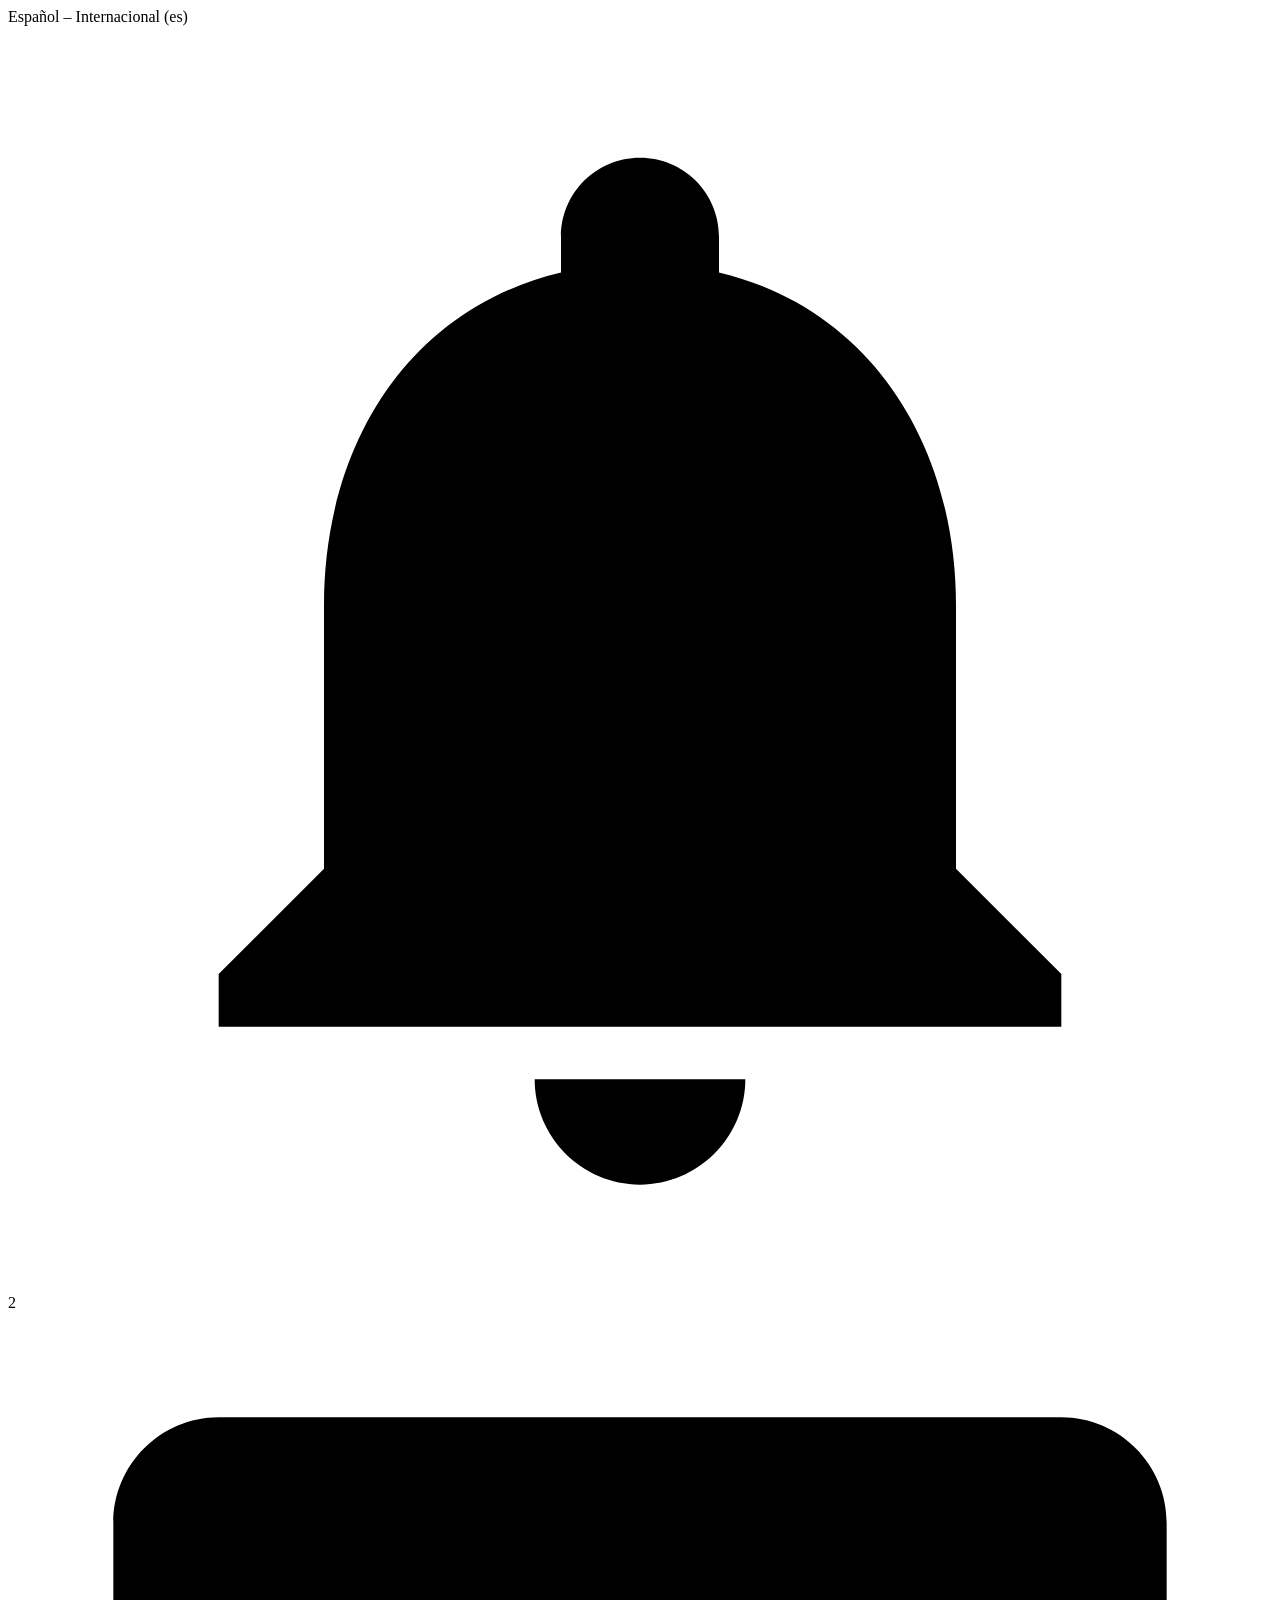
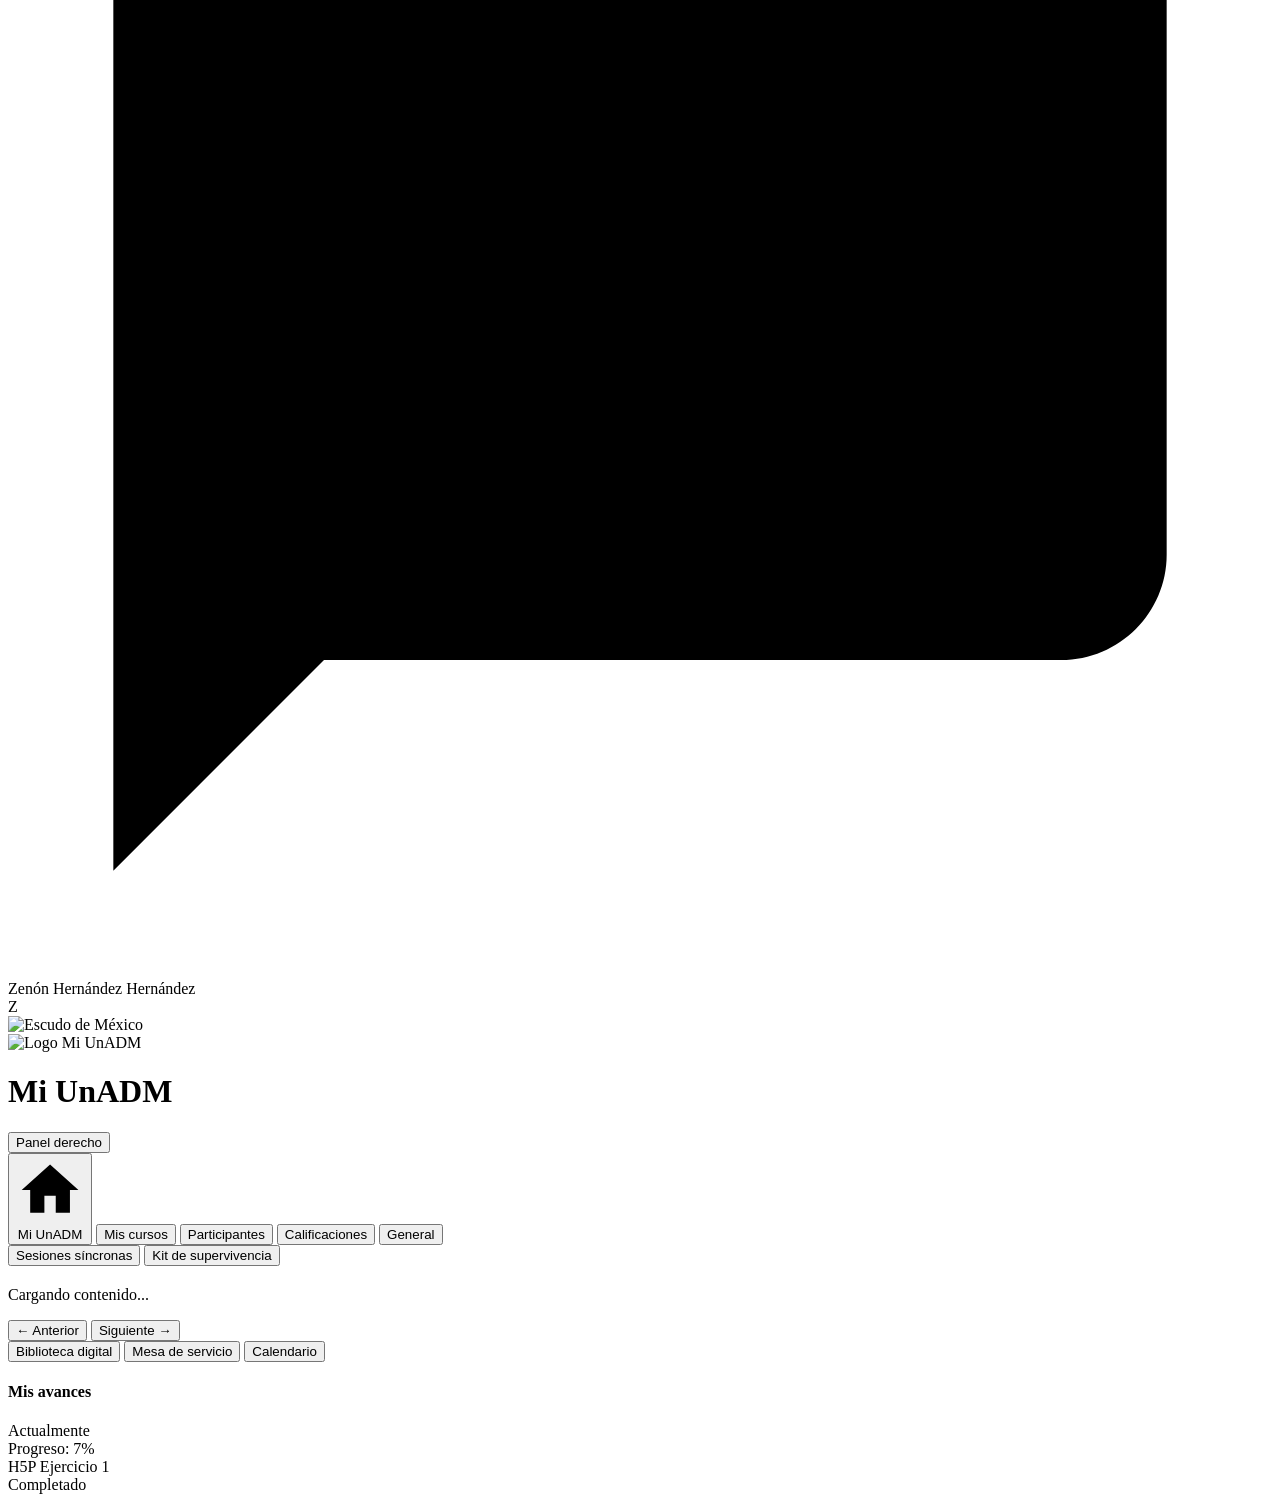
==== index.html @ 324848ee "Creacion de index" ====
<!DOCTYPE html>
<html lang="es">
<head>
<meta charset="UTF-8">
<meta name="viewport" content="width=device-width, initial-scale=1.0">
<title>Mi UnADM - Programa de Mediación</title>
<link rel="stylesheet" href="styles.css">
</head>
<body>

<!-- TOP BAR -->
<div class="top-bar">
  <span>Español – Internacional (es)</span>
  <div class="top-bar-right">
    <div class="notif-bell">
      <svg viewBox="0 0 24 24"><path d="M12 22c1.1 0 2-.9 2-2h-4c0 1.1.9 2 2 2zm6-6V11c0-3.07-1.64-5.64-4.5-6.32V4c0-.83-.67-1.5-1.5-1.5s-1.5.67-1.5 1.5v.68C7.63 5.36 6 7.92 6 11v5l-2 2v1h16v-1l-2-2z"/></svg>
      <span class="notif-badge">2</span>
    </div>
    <div class="chat-icon">
      <svg viewBox="0 0 24 24"><path d="M20 2H4c-1.1 0-2 .9-2 2v18l4-4h14c1.1 0 2-.9 2-2V4c0-1.1-.9-2-2-2z"/></svg>
    </div>
    <span class="user-name">Zenón Hernández Hernández</span>
    <div class="avatar-placeholder">Z</div>
  </div>
</div>

<!-- HEADER / LOGOS -->
<div class="header">
  <div class="logo-sep"></div>
    <img src="logos-Edu_UnADM.png" alt="Escudo de México" height="44">
  <div class="logo-sep"></div>
  <div>
    <img src="miunadm.png" height="44" alt="Logo Mi UnADM">
  </div>
  <div class="logo-sep"></div>
</div>

<!-- PAGE TITLE -->
<div class="page-title-bar">
  <div class="hamburger" onclick="toggleMenu()">
    <span></span><span></span><span></span>
  </div>
  <h1>Mi UnADM</h1>
  <button class="right-menu-toggle" type="button" onclick="toggleRightMenu()" aria-controls="menuDerecho" aria-expanded="true" title="Ocultar menú derecho">
    Panel derecho
  </button>
</div>

<!-- MAIN LAYOUT -->
<div class="main-layout">

  <!-- LEFT SIDEBAR -->
  <nav class="sidebar-left" id="menuBotones">
    <button class="nav-btn primary">
      <svg viewBox="0 0 24 24" fill="currentColor"><path d="M10 20v-6h4v6h5v-8h3L12 3 2 12h3v8z"/></svg>
      Mi UnADM
    </button>
    <button class="nav-btn">Mis cursos</button>
    <button class="nav-btn">Participantes</button>
    <button class="nav-btn">Calificaciones</button>
    <button class="nav-btn">General</button>
    <div class="nav-section-divider asignatura-divider"></div>
    <div id="contenedorSemanas"></div>
    <div class="nav-section-divider asignatura-divider"></div>
    <button class="nav-btn">Sesiones síncronas</button>
    <button class="nav-btn">Kit de supervivencia</button>
  </nav>

  <!-- CENTER CONTENT -->
  <main class="content-area" id="contenidoDinamico">
    <div class="content-header">
      <h2></h2>
      <div class="breadcrumb"></div>
    </div>

    <div class="content-body">
      <div class="loading-message">
        <p>Cargando contenido...</p>
      </div>
    </div>

    <div class="content-nav">
      <button class="nav-arrow-btn">← Anterior</button>
      <button class="nav-arrow-btn">Siguiente →</button>
    </div>
  </main>

  <!-- RIGHT SIDEBAR -->
  <aside class="sidebar-right" id="menuDerecho">
    <button class="side-btn">Biblioteca digital</button>
    <button class="side-btn">Mesa de servicio</button>
    <button class="side-btn">Calendario</button>

    <div class="avances-box">
      <h4>Mis avances</h4>
      <div class="avances-label">Actualmente</div>
      <div class="progress-bar-outer">
        <div class="progress-bar-inner"></div>
      </div>
      <div class="progress-text">Progreso: 7%</div>
      <div class="ejercicio-item">
        <span class="ejercicio-badge">H5P</span>
        <span>Ejercicio 1</span>
        <div class="check-icon"></div>
        <span>Completado</span>
      </div>
    </div>
  </aside>

</div>

<script src="script.js"></script>
</body>
</html>
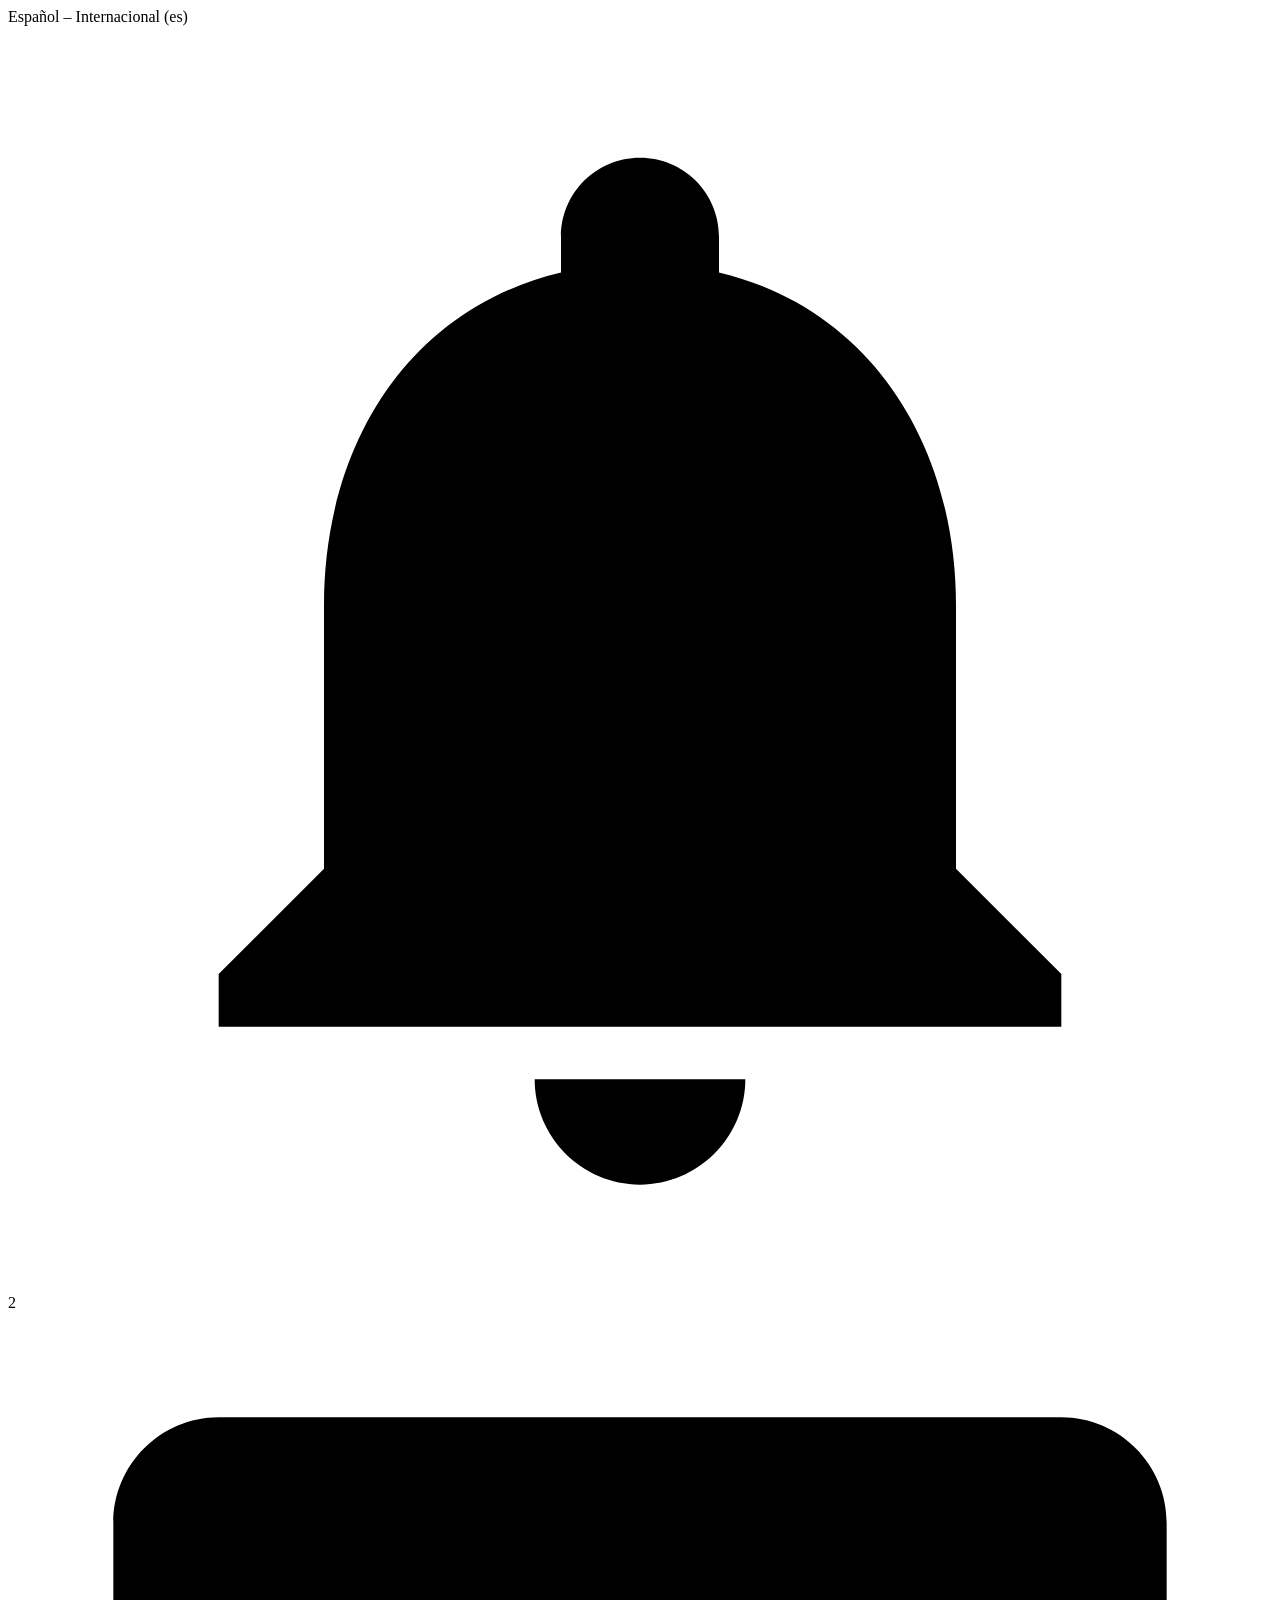
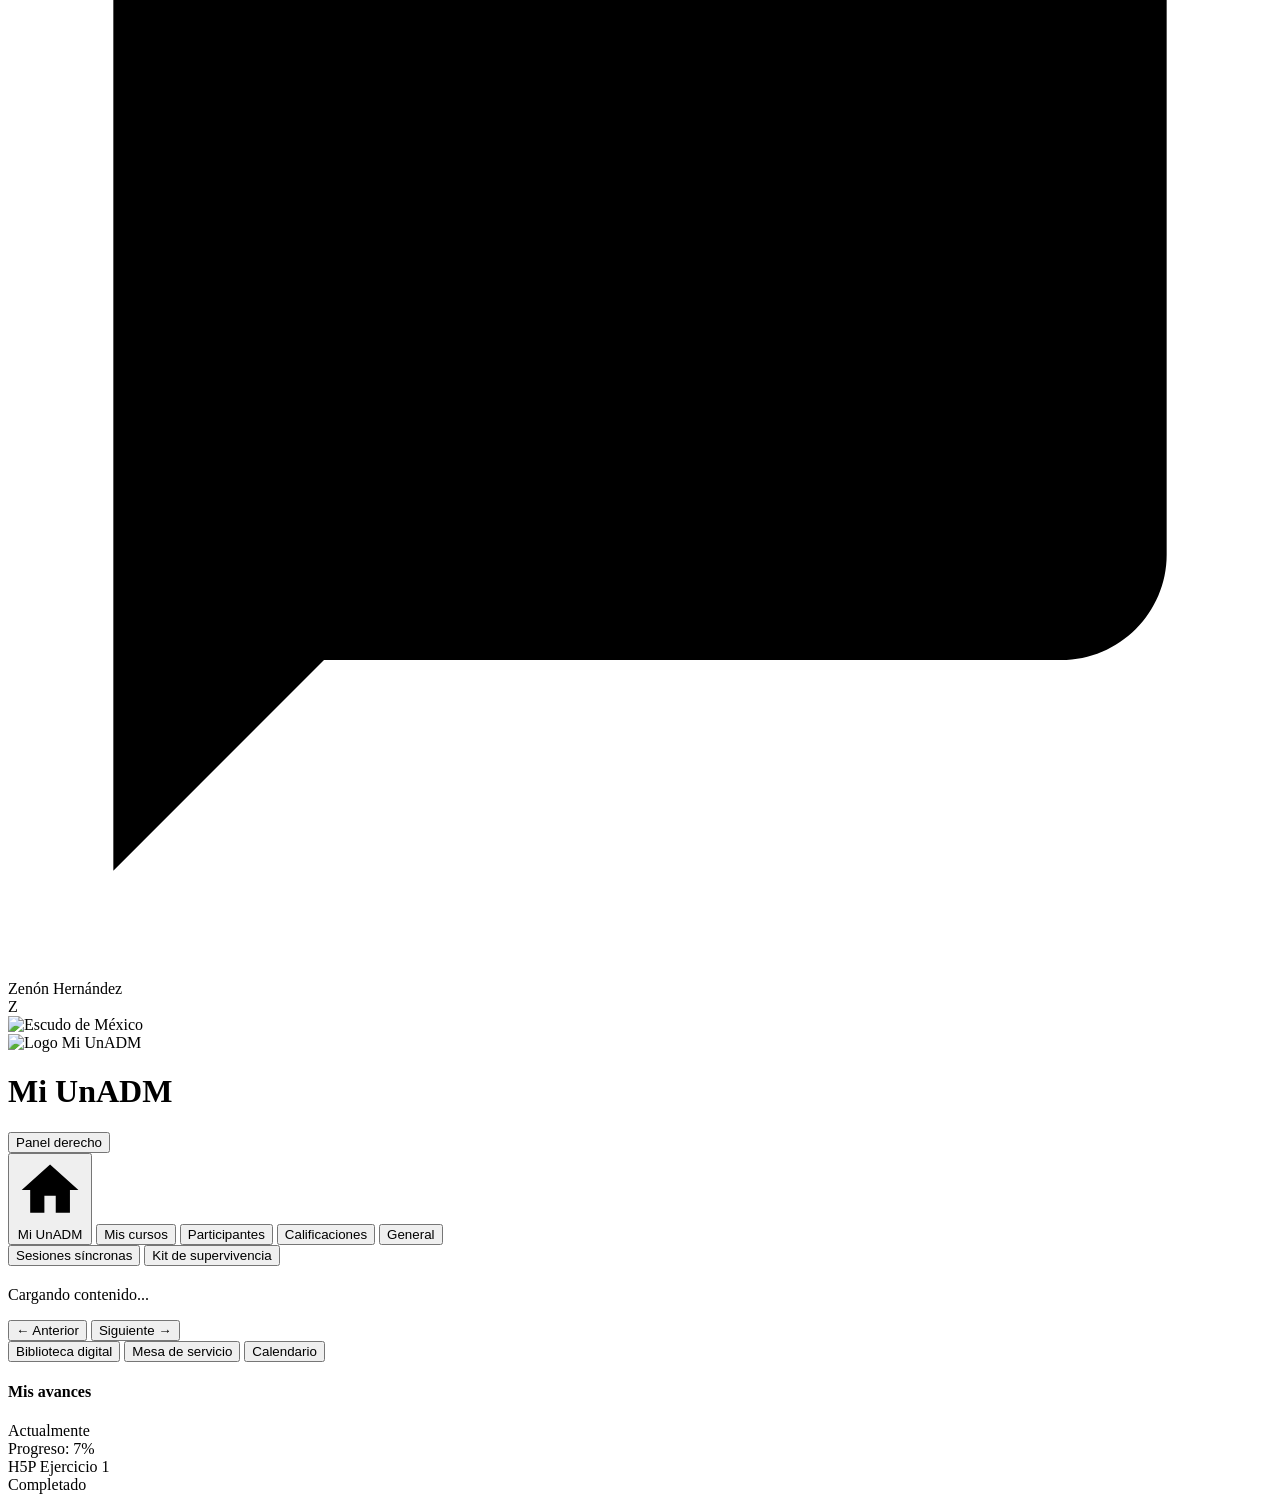
==== commit eaa3350c: "Primer cambio" ====
--- a/index.html
+++ b/index.html
@@ -19,7 +19,7 @@
     <div class="chat-icon">
       <svg viewBox="0 0 24 24"><path d="M20 2H4c-1.1 0-2 .9-2 2v18l4-4h14c1.1 0 2-.9 2-2V4c0-1.1-.9-2-2-2z"/></svg>
     </div>
-    <span class="user-name">Zenón Hernández Hernández</span>
+    <span class="user-name">Zenón Hernández</span>
     <div class="avatar-placeholder">Z</div>
   </div>
 </div>
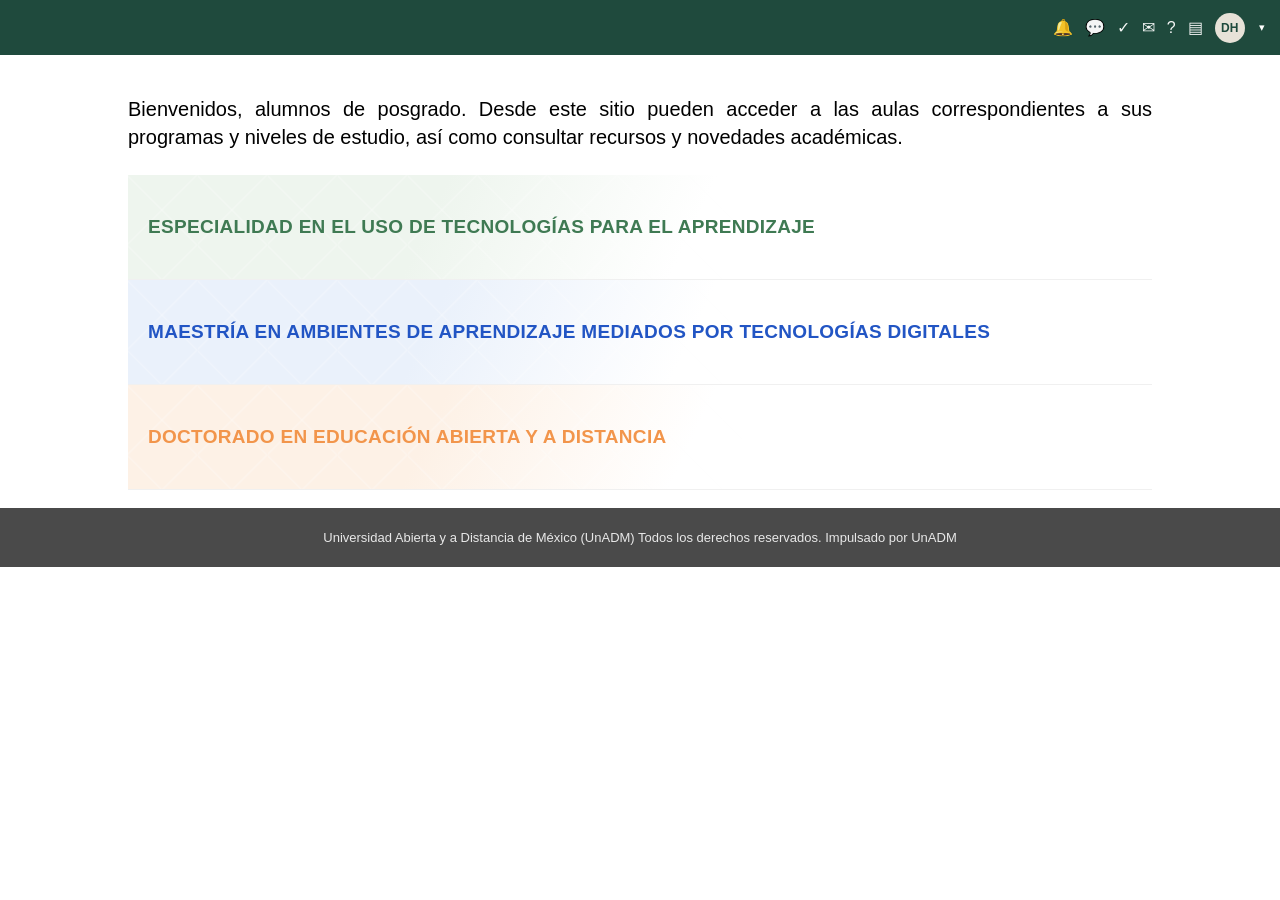
==== commit 741be828: "Construyendo aula" ====
--- a/index.html
+++ b/index.html
@@ -3,113 +3,37 @@
 <head>
 <meta charset="UTF-8">
 <meta name="viewport" content="width=device-width, initial-scale=1.0">
-<title>Mi UnADM - Programa de Mediación</title>
-<link rel="stylesheet" href="styles.css">
+<title>Panel Institucional</title>
+<link rel="stylesheet" href="style.css">
+<link rel="stylesheet" href="header.css">
+<script src="header-loader.js" defer></script>
 </head>
 <body>
+  <div id="header-container"></div>
 
-<!-- TOP BAR -->
-<div class="top-bar">
-  <span>Español – Internacional (es)</span>
-  <div class="top-bar-right">
-    <div class="notif-bell">
-      <svg viewBox="0 0 24 24"><path d="M12 22c1.1 0 2-.9 2-2h-4c0 1.1.9 2 2 2zm6-6V11c0-3.07-1.64-5.64-4.5-6.32V4c0-.83-.67-1.5-1.5-1.5s-1.5.67-1.5 1.5v.68C7.63 5.36 6 7.92 6 11v5l-2 2v1h16v-1l-2-2z"/></svg>
-      <span class="notif-badge">2</span>
+  <!-- FRANJAS DE NIVELES DE POSGRADO -->
+  <main class="stripe-container">
+    <section class="welcome-box">
+      Bienvenidos, alumnos de posgrado. Desde este sitio pueden acceder a las aulas correspondientes a sus programas y niveles de estudio, así como consultar recursos y novedades académicas.
+    </section>
+    <div class="stripe salud">
+      <div class="triangles"></div>
+      <div class="title">Especialidad en el uso de tecnologías para el aprendizaje</div>
     </div>
-    <div class="chat-icon">
-      <svg viewBox="0 0 24 24"><path d="M20 2H4c-1.1 0-2 .9-2 2v18l4-4h14c1.1 0 2-.9 2-2V4c0-1.1-.9-2-2-2z"/></svg>
+    <div class="stripe exactas">
+      <div class="triangles"></div>
+      <div class="title">Maestría en ambientes de aprendizaje mediados por tecnologías digitales</div>
     </div>
-    <span class="user-name">Zenón Hernández</span>
-    <div class="avatar-placeholder">Z</div>
-  </div>
-</div>
+    <a href="doctorado.html" class="stripe sociales">
+      <div class="triangles"></div>
+      <div class="title">Doctorado en Educación Abierta y a Distancia</div>
+    </a>
+  </main><br>
 
-<!-- HEADER / LOGOS -->
-<div class="header">
-  <div class="logo-sep"></div>
-    <img src="logos-Edu_UnADM.png" alt="Escudo de México" height="44">
-  <div class="logo-sep"></div>
-  <div>
-    <img src="miunadm.png" height="44" alt="Logo Mi UnADM">
-  </div>
-  <div class="logo-sep"></div>
-</div>
+  <!-- FOOTER -->
+  <footer>
+    Universidad Abierta y a Distancia de México (UnADM) Todos los derechos reservados. Impulsado por UnADM
+  </footer>
 
-<!-- PAGE TITLE -->
-<div class="page-title-bar">
-  <div class="hamburger" onclick="toggleMenu()">
-    <span></span><span></span><span></span>
-  </div>
-  <h1>Mi UnADM</h1>
-  <button class="right-menu-toggle" type="button" onclick="toggleRightMenu()" aria-controls="menuDerecho" aria-expanded="true" title="Ocultar menú derecho">
-    Panel derecho
-  </button>
-</div>
-
-<!-- MAIN LAYOUT -->
-<div class="main-layout">
-
-  <!-- LEFT SIDEBAR -->
-  <nav class="sidebar-left" id="menuBotones">
-    <button class="nav-btn primary">
-      <svg viewBox="0 0 24 24" fill="currentColor"><path d="M10 20v-6h4v6h5v-8h3L12 3 2 12h3v8z"/></svg>
-      Mi UnADM
-    </button>
-    <button class="nav-btn">Mis cursos</button>
-    <button class="nav-btn">Participantes</button>
-    <button class="nav-btn">Calificaciones</button>
-    <button class="nav-btn">General</button>
-    <div class="nav-section-divider asignatura-divider"></div>
-    <div id="contenedorSemanas"></div>
-    <div class="nav-section-divider asignatura-divider"></div>
-    <button class="nav-btn">Sesiones síncronas</button>
-    <button class="nav-btn">Kit de supervivencia</button>
-  </nav>
-
-  <!-- CENTER CONTENT -->
-  <main class="content-area" id="contenidoDinamico">
-    <div class="content-header">
-      <h2></h2>
-      <div class="breadcrumb"></div>
-    </div>
-
-    <div class="content-body">
-      <div class="loading-message">
-        <p>Cargando contenido...</p>
-      </div>
-    </div>
-
-    <div class="content-nav">
-      <button class="nav-arrow-btn">← Anterior</button>
-      <button class="nav-arrow-btn">Siguiente →</button>
-    </div>
-  </main>
-
-  <!-- RIGHT SIDEBAR -->
-  <aside class="sidebar-right" id="menuDerecho">
-    <button class="side-btn">Biblioteca digital</button>
-    <button class="side-btn">Mesa de servicio</button>
-    <button class="side-btn">Calendario</button>
-
-    <div class="avances-box">
-      <h4>Mis avances</h4>
-      <div class="avances-label">Actualmente</div>
-      <div class="progress-bar-outer">
-        <div class="progress-bar-inner"></div>
-      </div>
-      <div class="progress-text">Progreso: 7%</div>
-      <div class="ejercicio-item">
-        <span class="ejercicio-badge">H5P</span>
-        <span>Ejercicio 1</span>
-        <div class="check-icon"></div>
-        <span>Completado</span>
-      </div>
-    </div>
-  </aside>
-
-</div>
-
-<script src="script.js"></script>
 </body>
-</html>
-
+</html>
--- a/style.css
+++ b/style.css
@@ -0,0 +1,105 @@
+:root{
+  --verde-oscuro:#1f4a3d;
+  --verde-texto:#3f7a53;
+  --dorado:#b5892e;
+  --azul:#2255c4;
+  --naranja:#f2954b;
+  --guinda:#8c1c3a;
+  --gris-fondo:#f4f4f4;
+  --gris-borde:#e2e2e2;
+  --gris-texto:#4a4a4a;
+}
+
+*{box-sizing:border-box;}
+body{
+  margin:0;
+  padding-top: clamp(55px, 4.84vh, 92px);
+  font-family:-apple-system, "Segoe UI", Roboto, Helvetica, Arial, sans-serif;
+  color:var(--gris-texto);
+  background:#ffffff;
+}
+
+/* ===== CONTENEDOR DE FRANJAS ===== */
+.stripe-container{
+  width:80%;
+  max-width:1500px;
+  margin:0 auto;
+}
+.welcome-box{
+  color:#000;
+  font-size:20px;
+  text-align:justify;
+  line-height:1.4;
+  margin:40px auto 24px;
+}
+
+/* ===== FRANJAS DE DIVISIONES ===== */
+.stripe{
+  position:relative;
+  height:105px;
+  display:flex;
+  align-items:center;
+  justify-content:flex-start;
+  padding-left:20px;
+  padding-right:60px;
+  color:inherit;
+  text-decoration:none;
+  overflow:hidden;
+  border-bottom:1px solid #f0f0f0;
+}
+.stripe .title{
+  z-index:2;
+  font-weight:800;
+  font-size:19px;
+  letter-spacing:.3px;
+  text-transform:uppercase;
+  text-align:left;
+}
+.stripe .bg{
+  position:absolute;
+  inset:0;
+  background-repeat:no-repeat;
+  background-size:cover;
+  opacity:.5;
+}
+.stripe.salud .title{ color:var(--verde-texto); }
+.stripe.exactas .title{ color:var(--azul); }
+.stripe.sociales .title{ color:var(--naranja); }
+.stripe.extra .title{ color:var(--guinda); }
+
+.stripe.salud{ background: linear-gradient(115deg, #eef5ee 0%, #eef5ee 30%, #ffffff 55%); }
+.stripe.exactas{ background: linear-gradient(115deg, #eaf1fb 0%, #eaf1fb 30%, #ffffff 55%); }
+.stripe.sociales{ background: linear-gradient(115deg, #fdf1e6 0%, #fdf1e6 30%, #ffffff 55%); }
+.stripe.extra{ background: linear-gradient(115deg, #f7ecee 0%, #f7ecee 30%, #ffffff 55%); }
+
+.triangles{
+  position:absolute;
+  left:0;top:0;bottom:0;
+  width:60%;
+  background-image:
+    linear-gradient(135deg, transparent 48%, rgba(255,255,255,.6) 49%, transparent 51%),
+    linear-gradient(45deg, transparent 48%, rgba(255,255,255,.6) 49%, transparent 51%);
+  background-size:70px 70px;
+  opacity:.5;
+}
+
+/* ===== FOOTER ===== */
+footer{
+  background:#4a4a4a;
+  color:#e8e8e8;
+  text-align:center;
+  font-size:13px;
+  padding:22px 10px;
+}
+footer a{ color:#ffffff; font-weight:600; text-decoration:underline; }
+
+@media (max-width:700px){
+  .stripe-container{
+    width:100%;
+    padding:0 16px;
+  }
+  .cat-grid{ grid-template-columns:1fr; }
+  .quicklinks{ justify-content:center; }
+  .stripe{ padding-right:24px; }
+  .stripe .title{ font-size:14px; text-align:left; }
+}
--- a/header.css
+++ b/header.css
@@ -0,0 +1,34 @@
+.topbar{
+  position:fixed;
+  top:0;
+  left:0;
+  right:0;
+  width:100%;
+  z-index:1000;
+  background:var(--verde-oscuro);
+  height: clamp(55px, 4.84vh, 92px);
+  display:flex;
+  align-items:center;
+  justify-content:flex-end;
+  padding:0 clamp(12px, 1.2vw, 32px);
+  gap: clamp(12px, 1.2vh, 24px);
+}
+.topbar .icon{
+  color:#ffffff;
+  font-size: clamp(16px, 1.6vh, 22px);
+  opacity:.95;
+  display:flex;
+  align-items:center;
+  text-decoration:none;
+}
+.avatar{
+  width: clamp(30px, 2.4vh, 56px);
+  height: clamp(30px, 2.4vh, 56px);
+  border-radius:50%;
+  background:#e7e2d8;
+  color:#1f4a3d;
+  font-weight:700;
+  font-size: clamp(12px, 1.2vh, 18px);
+  display:flex;align-items:center;justify-content:center;
+}
+.chev{color:#fff;font-size: clamp(11px, 1.1vh, 16px);margin-left:2px;}
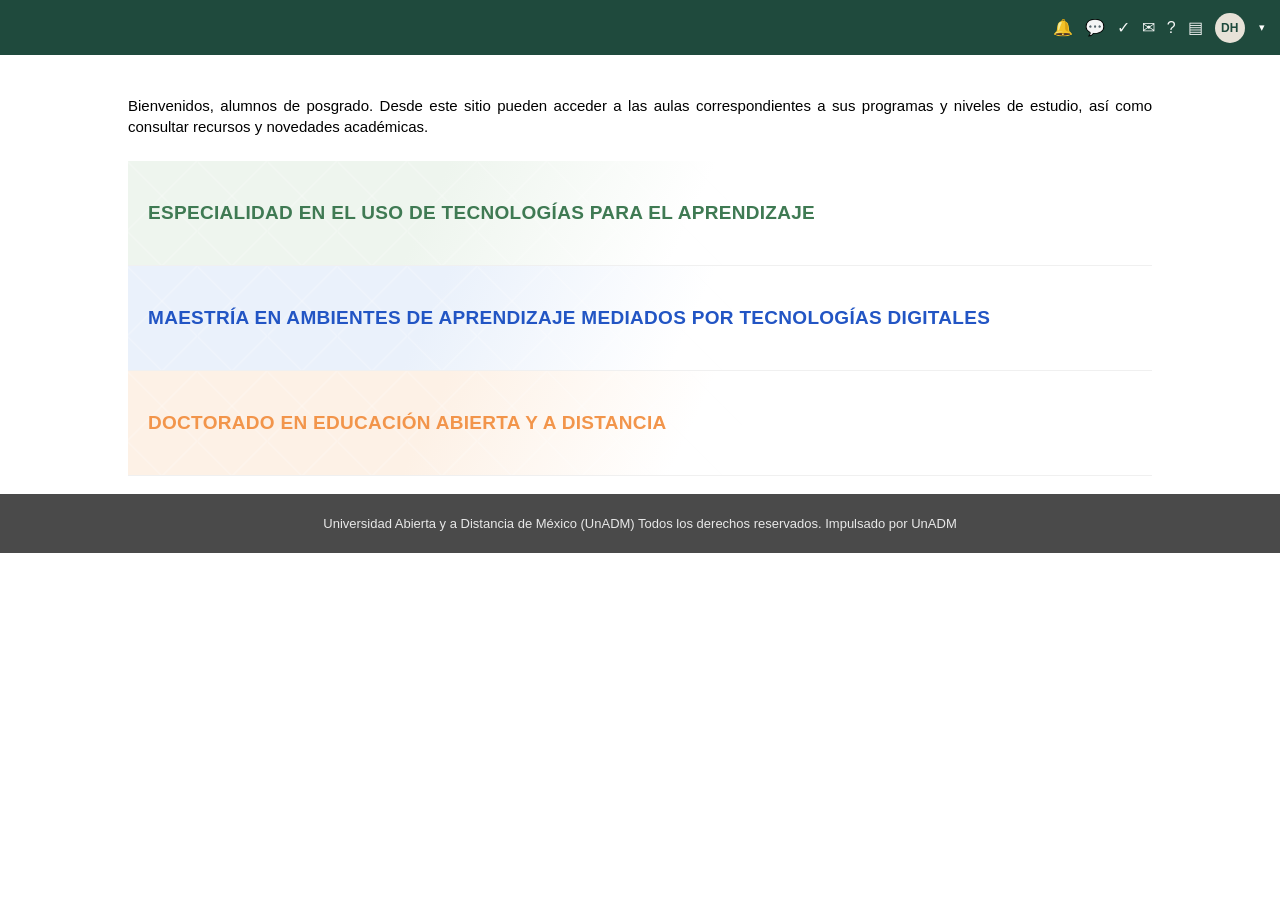
==== commit fab2e909: "Creadas paginas de planes de estudio de los otros dos niveles" ====
--- a/index.html
+++ b/index.html
@@ -16,14 +16,14 @@
     <section class="welcome-box">
       Bienvenidos, alumnos de posgrado. Desde este sitio pueden acceder a las aulas correspondientes a sus programas y niveles de estudio, así como consultar recursos y novedades académicas.
     </section>
-    <div class="stripe salud">
+    <a href="especialidad.html" class="stripe salud">
       <div class="triangles"></div>
       <div class="title">Especialidad en el uso de tecnologías para el aprendizaje</div>
-    </div>
-    <div class="stripe exactas">
+    </a>
+    <a href="maestria.html" class="stripe exactas">
       <div class="triangles"></div>
       <div class="title">Maestría en ambientes de aprendizaje mediados por tecnologías digitales</div>
-    </div>
+    </a>
     <a href="doctorado.html" class="stripe sociales">
       <div class="triangles"></div>
       <div class="title">Doctorado en Educación Abierta y a Distancia</div>
--- a/style.css
+++ b/style.css
@@ -27,7 +27,7 @@
 }
 .welcome-box{
   color:#000;
-  font-size:20px;
+  font-size:15px;
   text-align:justify;
   line-height:1.4;
   margin:40px auto 24px;
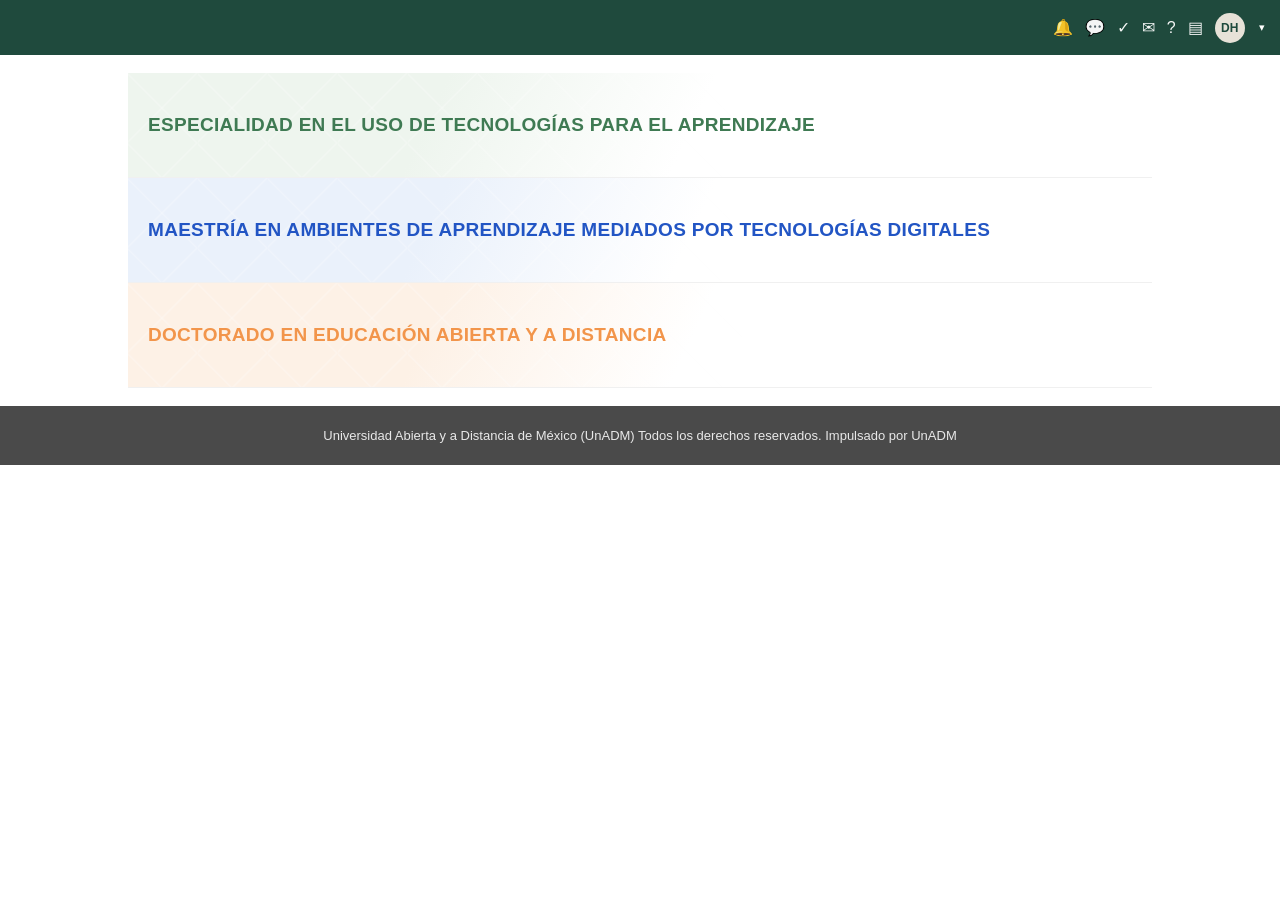
==== commit 4093a860: "Parrafo introductorio removido" ====
--- a/index.html
+++ b/index.html
@@ -13,9 +13,7 @@
 
   <!-- FRANJAS DE NIVELES DE POSGRADO -->
   <main class="stripe-container">
-    <section class="welcome-box">
-      Bienvenidos, alumnos de posgrado. Desde este sitio pueden acceder a las aulas correspondientes a sus programas y niveles de estudio, así como consultar recursos y novedades académicas.
-    </section>
+    <br>
     <a href="especialidad.html" class="stripe salud">
       <div class="triangles"></div>
       <div class="title">Especialidad en el uso de tecnologías para el aprendizaje</div>
--- a/style.css
+++ b/style.css
@@ -27,7 +27,7 @@
 }
 .welcome-box{
   color:#000;
-  font-size:15px;
+  font-size:20px;
   text-align:justify;
   line-height:1.4;
   margin:40px auto 24px;
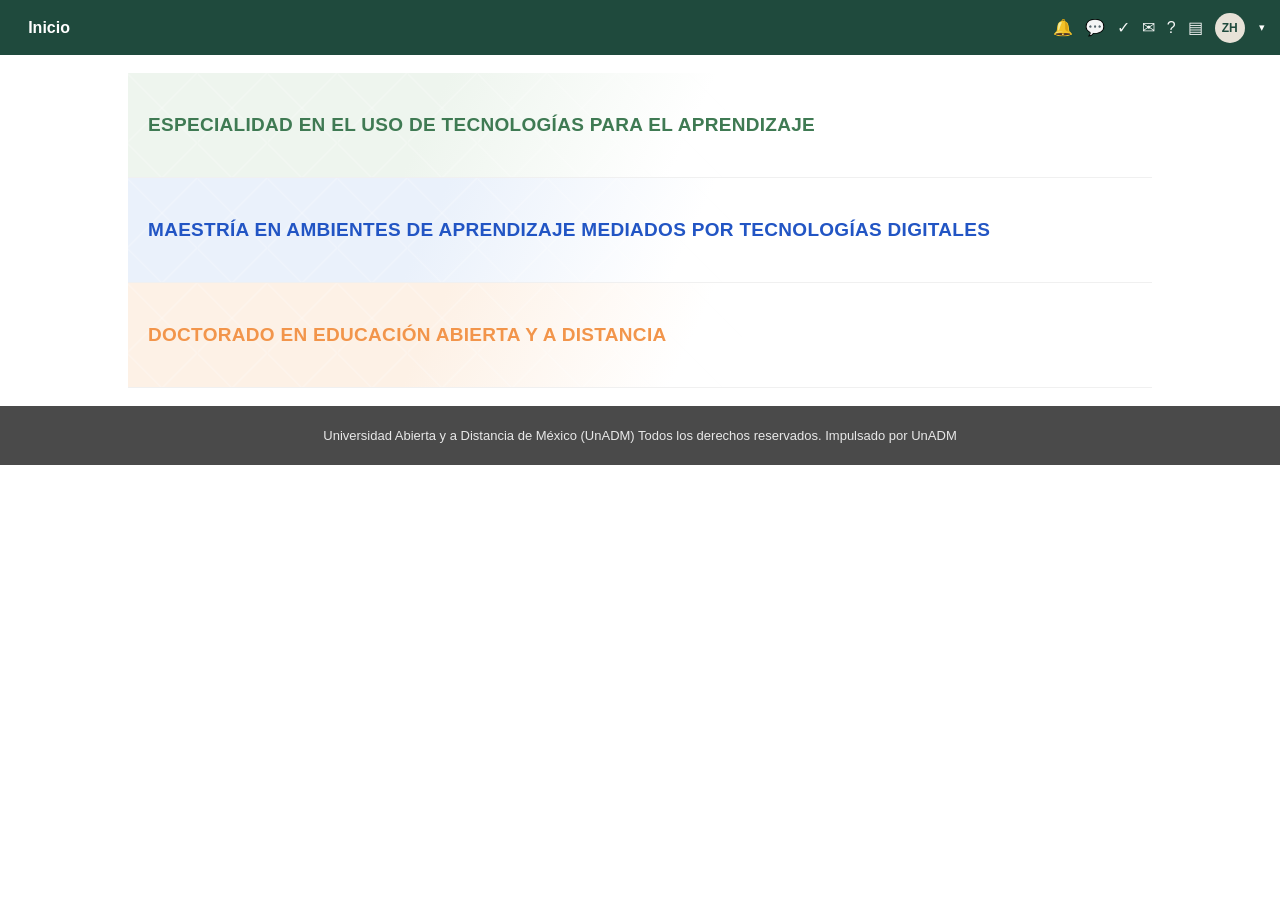
==== commit 21a85fd0: "Titulo de Posgrados" ====
--- a/index.html
+++ b/index.html
@@ -3,7 +3,7 @@
 <head>
 <meta charset="UTF-8">
 <meta name="viewport" content="width=device-width, initial-scale=1.0">
-<title>Panel Institucional</title>
+<title>Posgrados</title>
 <link rel="stylesheet" href="style.css">
 <link rel="stylesheet" href="header.css">
 <script src="header-loader.js" defer></script>
--- a/header.css
+++ b/header.css
@@ -12,6 +12,22 @@
   justify-content:flex-end;
   padding:0 clamp(12px, 1.2vw, 32px);
   gap: clamp(12px, 1.2vh, 24px);
+}
+.topbar-home{
+  margin-right:auto;
+  color:#ffffff;
+  text-decoration:none;
+  font-weight: bold;
+  padding: clamp(6px, 0.8vh, 10px) clamp(10px, 1vw, 16px);
+  border-radius: clamp(6px, 0.6vh, 10px);
+  background:transparent;
+  transition: background-color .2s ease;
+  display:inline-flex;
+  align-items:center;
+}
+.topbar-home:hover{
+  background:#e6e2d8;
+  color:#1f4a3d;
 }
 .topbar .icon{
   color:#ffffff;
